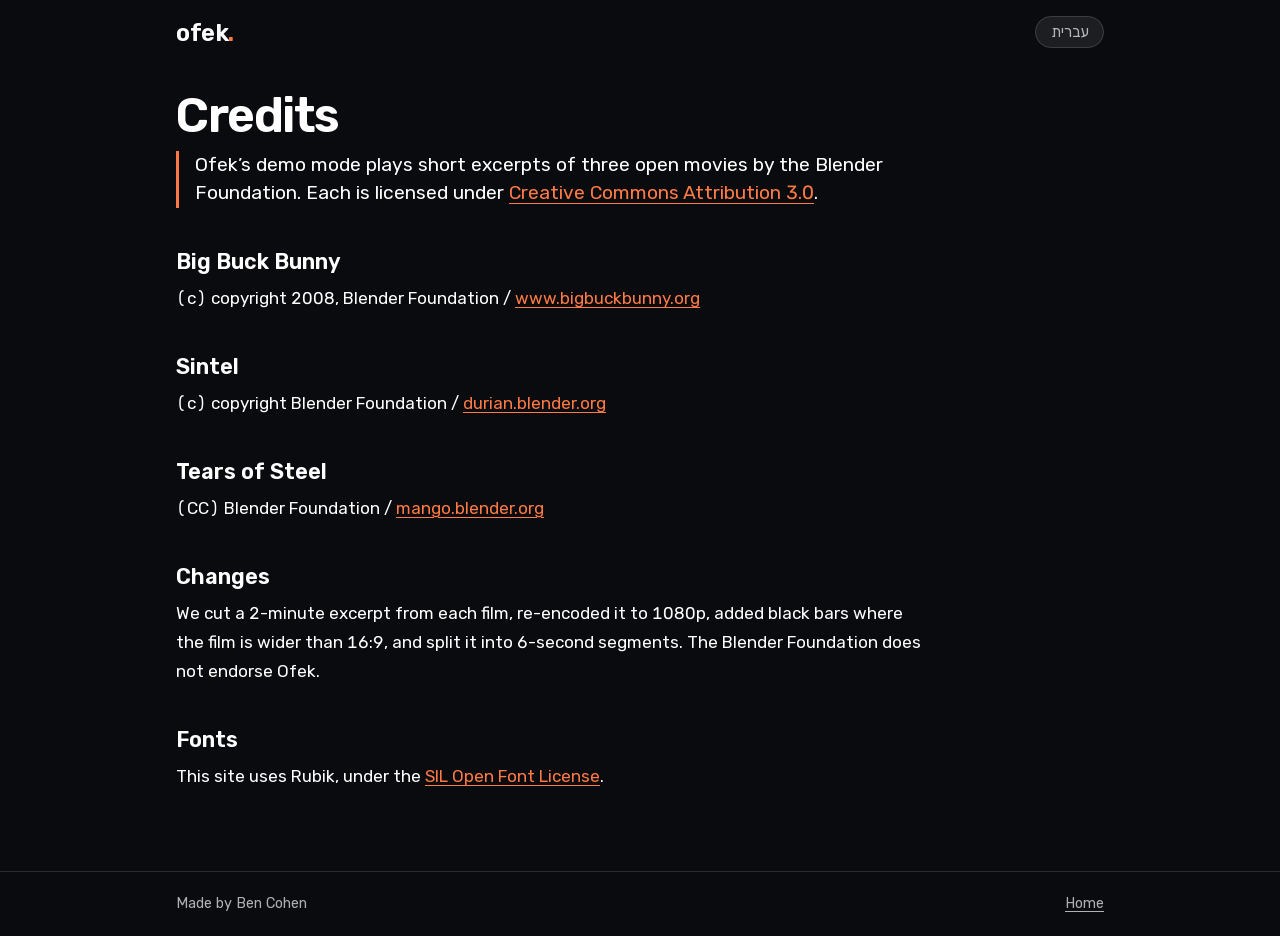
==== credits/index.html @ a06a1f9a "Add demo video excerpts (CC BY 3.0, Blender Foundation) and credits pages Co-Authored-By: Claude Opu" ====
<!DOCTYPE html>
<html lang="en">
<head>
<meta charset="utf-8">
<meta name="viewport" content="width=device-width, initial-scale=1">
<title>Credits – Ofek</title>
<meta name="description" content="Credits for the open movies in Ofek's demo mode.">
<meta name="theme-color" content="#0A0B0E">
<link rel="alternate" hreflang="he" href="../he/credits/">
<link rel="preload" href="../assets/fonts/rubik-latin.woff2" as="font" type="font/woff2" crossorigin>
<link rel="stylesheet" href="../assets/site.css">
</head>
<body>
<header class="bar">
<a class="mark" dir="ltr" href="../" aria-label="Ofek">ofek<i>.</i></a>
<nav class="lang" aria-label="Language"><a href="../he/credits/" hreflang="he" lang="he">עברית</a></nav>
</header>
<main>
<article class="doc">
<h1>Credits</h1>
<p class="summary">Ofek’s demo mode plays short excerpts of three open movies by the Blender Foundation. Each is licensed under <a href="https://creativecommons.org/licenses/by/3.0/">Creative Commons Attribution 3.0</a>.</p>

<h2>Big Buck Bunny</h2>
<p>(c) copyright 2008, Blender Foundation / <a href="https://peach.blender.org/about/">www.bigbuckbunny.org</a></p>

<h2>Sintel</h2>
<p>(c) copyright Blender Foundation / <a href="https://durian.blender.org/sharing/">durian.blender.org</a></p>

<h2>Tears of Steel</h2>
<p>(CC) Blender Foundation / <a href="https://mango.blender.org/about/">mango.blender.org</a></p>

<h2>Changes</h2>
<p>We cut a 2-minute excerpt from each film, re-encoded it to 1080p, added black bars where the film is wider than 16:9, and split it into 6-second segments. The Blender Foundation does not endorse Ofek.</p>

<h2>Fonts</h2>
<p>This site uses Rubik, under the <a href="../assets/fonts/OFL.txt">SIL Open Font License</a>.</p>
</article>
</main>
<footer><div><span>Made by Ben Cohen</span><a href="../">Home</a></div></footer>
</body>
</html>
---- assets/site.css ----
@font-face{font-family:Rubik;font-style:normal;font-weight:400 700;font-display:swap;
  src:url(fonts/rubik-latin.woff2) format("woff2");
  unicode-range:U+0000-00FF,U+0131,U+0152-0153,U+02BB-02BC,U+02C6,U+02DA,U+02DC,U+0304,U+0308,U+0329,U+2000-206F,U+20AC,U+2122,U+2191,U+2193,U+2212,U+2215,U+FEFF,U+FFFD}
@font-face{font-family:Rubik;font-style:normal;font-weight:400 700;font-display:swap;
  src:url(fonts/rubik-hebrew.woff2) format("woff2");
  unicode-range:U+0307-0308,U+0590-05FF,U+200C-2010,U+20AA,U+25CC,U+FB1D-FB4F}

:root{
  --night:#0A0B0E;
  --glass:rgba(255,255,255,.08);
  --line:rgba(255,255,255,.14);
  --ember:#FF7A45;
  --text:#fff;
  --text-2:rgba(255,255,255,.68);
  --measure:68ch;
}
*{box-sizing:border-box}
html{background:var(--night);color-scheme:dark;-webkit-text-size-adjust:100%}
body{margin:0;min-height:100vh;display:flex;flex-direction:column;
  background:var(--night);color:var(--text);
  font:400 1.0625rem/1.7 Rubik,system-ui,sans-serif;
  font-variant-numeric:tabular-nums;text-rendering:optimizeLegibility}
a{color:var(--ember);text-underline-offset:.2em;text-decoration-thickness:1px}
a:hover{text-decoration-thickness:2px}
:focus-visible{outline:2px solid var(--ember);outline-offset:3px;border-radius:4px}

.bar{display:flex;justify-content:space-between;align-items:center;
  gap:1rem;padding:1.25rem clamp(1.25rem,5vw,3rem);max-width:64rem;width:100%;margin:0 auto}
.mark{font-weight:600;font-size:1.5rem;letter-spacing:-.02em;color:var(--text);text-decoration:none;line-height:1}
.mark i{font-style:normal;color:var(--ember)}
.lang{font-size:.95rem}
.lang a{color:var(--text-2);text-decoration:none;padding:.4rem .9rem;border:1px solid var(--line);
  border-radius:999px;background:var(--glass)}
.lang a:hover{color:var(--text);border-color:var(--ember)}

main{flex:1;width:100%;max-width:64rem;margin:0 auto;padding:0 clamp(1.25rem,5vw,3rem) 4rem}

/* Home: the horizon is the one memorable thing */
.hero{position:relative;padding:clamp(4rem,14vw,9rem) 0 clamp(3rem,8vw,5rem);margin-bottom:2.5rem}
.hero h1{font-size:clamp(4rem,16vw,9rem);font-weight:600;letter-spacing:-.05em;line-height:.9;margin:0 0 1.5rem}
.hero h1 i{font-style:normal;color:var(--ember)}
.hero p.lead{font-size:clamp(1.2rem,2.6vw,1.6rem);line-height:1.45;max-width:30ch;margin:0;color:var(--text)}
.hero::after{content:"";position:absolute;inset-inline:calc(-1 * clamp(1.25rem,5vw,3rem));bottom:0;height:1px;
  background:linear-gradient(90deg,transparent,var(--ember) 30%,var(--ember) 70%,transparent);
  box-shadow:0 0 40px 6px rgba(255,122,69,.35),0 -30px 90px 10px rgba(255,122,69,.12)}

.note{background:var(--glass);border:1px solid var(--line);border-radius:16px;
  padding:1.25rem 1.5rem;max-width:var(--measure);margin:0 0 2rem}
.note p{margin:0}
.links{display:flex;flex-wrap:wrap;gap:.75rem;padding:0;margin:0;list-style:none}
.links a{display:inline-block;padding:.65rem 1.25rem;border-radius:999px;background:var(--glass);
  border:1px solid var(--line);color:var(--text);text-decoration:none}
.links a:hover{border-color:var(--ember);color:var(--ember)}

/* Long-form */
.doc{max-width:var(--measure)}
.doc h1{font-size:clamp(2rem,6vw,3rem);line-height:1.1;letter-spacing:-.03em;font-weight:600;margin:1.5rem 0 .5rem}
.doc .meta{color:var(--text-2);margin:0 0 2rem}
.doc h2{font-size:1.35rem;line-height:1.3;font-weight:600;margin:2.5rem 0 .5rem}
.doc p,.doc ul{margin:0 0 1rem}
.doc ul{padding-inline-start:1.25rem}
.doc li{margin-bottom:.5rem}
.doc li::marker{color:var(--ember)}
.doc .summary{font-size:1.2rem;line-height:1.5;border-inline-start:3px solid var(--ember);
  padding-inline-start:1rem;margin:0 0 2rem}
[dir=rtl] .latin{unicode-bidi:isolate;direction:ltr}

footer{border-top:1px solid var(--line);color:var(--text-2);font-size:.9rem}
footer div{max-width:64rem;margin:0 auto;padding:1.25rem clamp(1.25rem,5vw,3rem);
  display:flex;flex-wrap:wrap;gap:.5rem 1.5rem;justify-content:space-between}
footer a{color:var(--text-2)}
footer a:hover{color:var(--ember)}

@media (prefers-reduced-motion:no-preference){
  .hero::after{animation:rise 1.4s ease-out both}
  @keyframes rise{from{opacity:0;transform:scaleX(.2)}to{opacity:1;transform:none}}
}
@media (forced-colors:active){.hero::after{background:CanvasText;box-shadow:none}}
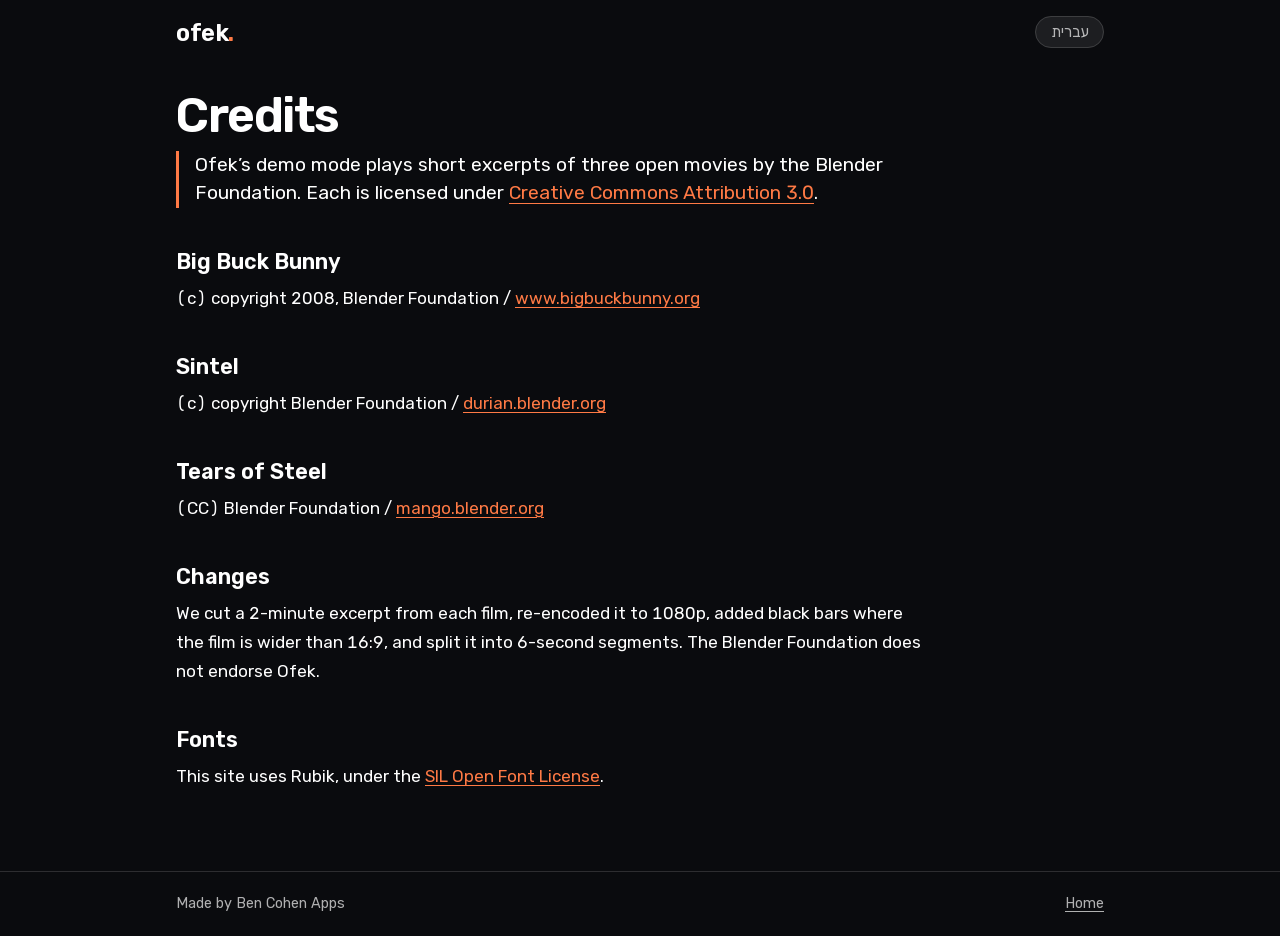
==== commit 3a2bc31a: "Name the developer as Ben Cohen Apps, as on Google Play Co-Authored-By: Claude Opus 5.5 <noreply@ant" ====
--- a/credits/index.html
+++ b/credits/index.html
@@ -36,6 +36,6 @@
 <p>This site uses Rubik, under the <a href="../assets/fonts/OFL.txt">SIL Open Font License</a>.</p>
 </article>
 </main>
-<footer><div><span>Made by Ben Cohen</span><a href="../">Home</a></div></footer>
+<footer><div><span>Made by Ben Cohen Apps</span><a href="../">Home</a></div></footer>
 </body>
 </html>
